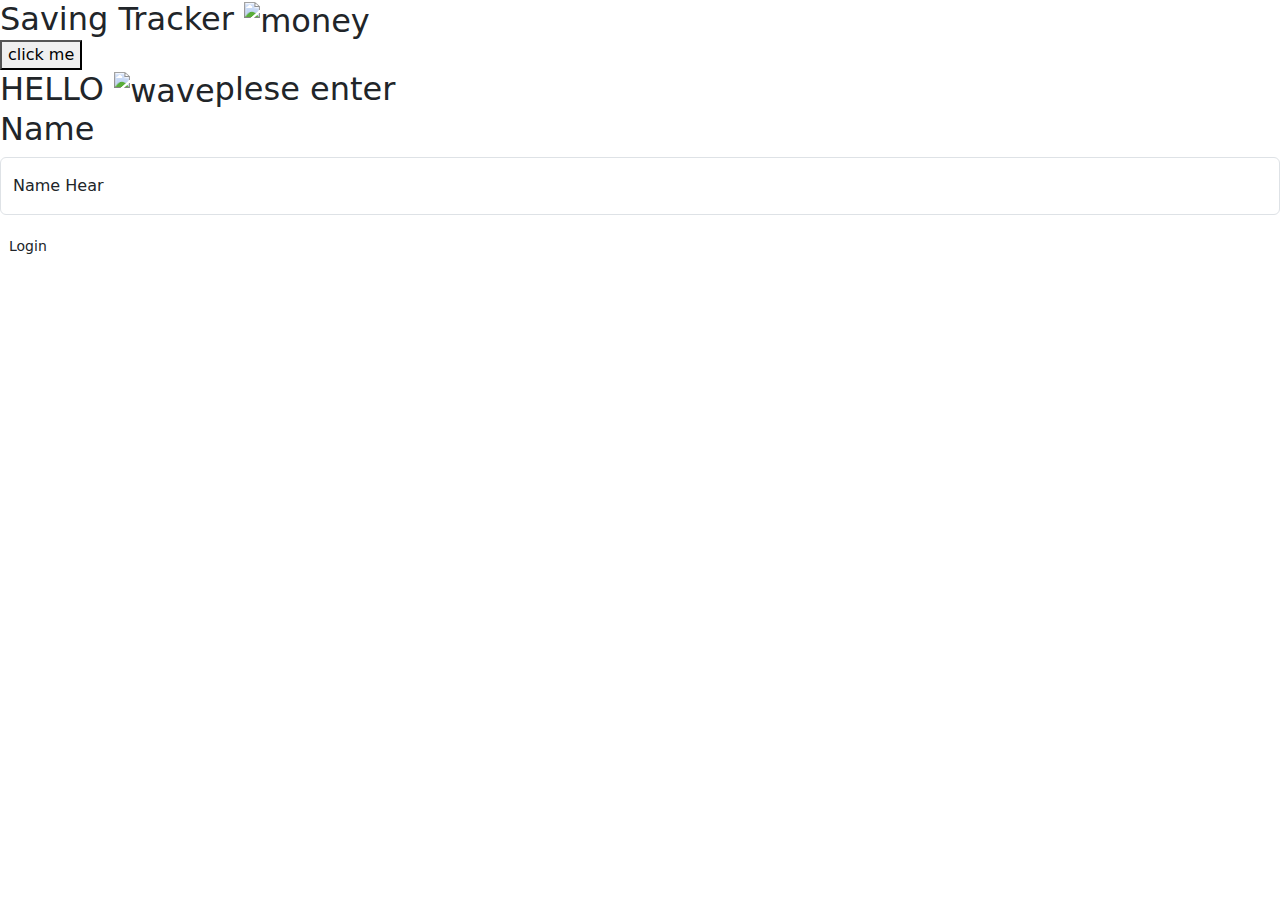
==== index.html @ 5b8bc621 "Update and rename income-tracker-app/ index.html" ====
<!doctype html>
<html lang="en">
  <head>
    <meta charset="utf-8">
    <meta name="viewport" content="width=device-width, initial-scale=1">
    <title>Bootstrap demo</title>
    <link href="https://cdn.jsdelivr.net/npm/bootstrap@5.3.3/dist/css/bootstrap.min.css" rel="stylesheet" integrity="sha384-QWTKZyjpPEjISv5WaRU9OFeRpok6YctnYmDr5pNlyT2bRjXh0JMhjY6hW+ALEwIH" crossorigin="anonymous">
    <link rel="preconnect" href="https://fonts.googleapis.com">
<link rel="preconnect" href="https://fonts.gstatic.com" crossorigin>
<link href="https://fonts.googleapis.com/css2?family=Comfortaa:wght@300..700&display=swap" rel="stylesheet">
    <link rel="stylesheet" href="./project.css">
</head>
  <body>
    <div class="header">
        <div class="cirlcle"></div>
        <div class="headername">
        <h2 class="m-0">Saving Tracker <img src="./digital-money.png" width="35px" height="35px"  alt="money"> </h2>
        <button id="button-r" >click me</button>
        

        </div>
        <div class="main-contant">
            <h2 class="main-contant-text">
                HELLO <img src="./wave.png " alt="wave" width="35px">plese enter 
                <br><span id="name"> Name</span>
            </h2>
            <div class="form-floating mb-3">
                <input type="text" class="form-control" id="floatingInput" placeholder="name@example.com">
                <label for="floatingInput">Name Hear</label>
              </div>
              <a href="./tracker.html">
              <button class="btn btn-sm" id="login-button">Login</button>
              </a>
        </div>
    </div>
    <script src="https://cdn.jsdelivr.net/npm/bootstrap@5.3.3/dist/js/bootstrap.bundle.min.js" integrity="sha384-YvpcrYf0tY3lHB60NNkmXc5s9fDVZLESaAA55NDzOxhy9GkcIdslK1eN7N6jIeHz" crossorigin="anonymous"></script>
    <script src="https://cdn.jsdelivr.net/npm/@popperjs/core@2.11.8/dist/umd/popper.min.js" integrity="sha384-I7E8VVD/ismYTF4hNIPjVp/Zjvgyol6VFvRkX/vR+Vc4jQkC+hVqc2pM8ODewa9r" crossorigin="anonymous"></script>
    <script src="https://cdn.jsdelivr.net/npm/bootstrap@5.3.3/dist/js/bootstrap.min.js" integrity="sha384-0pUGZvbkm6XF6gxjEnlmuGrJXVbNuzT9qBBavbLwCsOGabYfZo0T0to5eqruptLy" crossorigin="anonymous"></script>
</body>
</html>
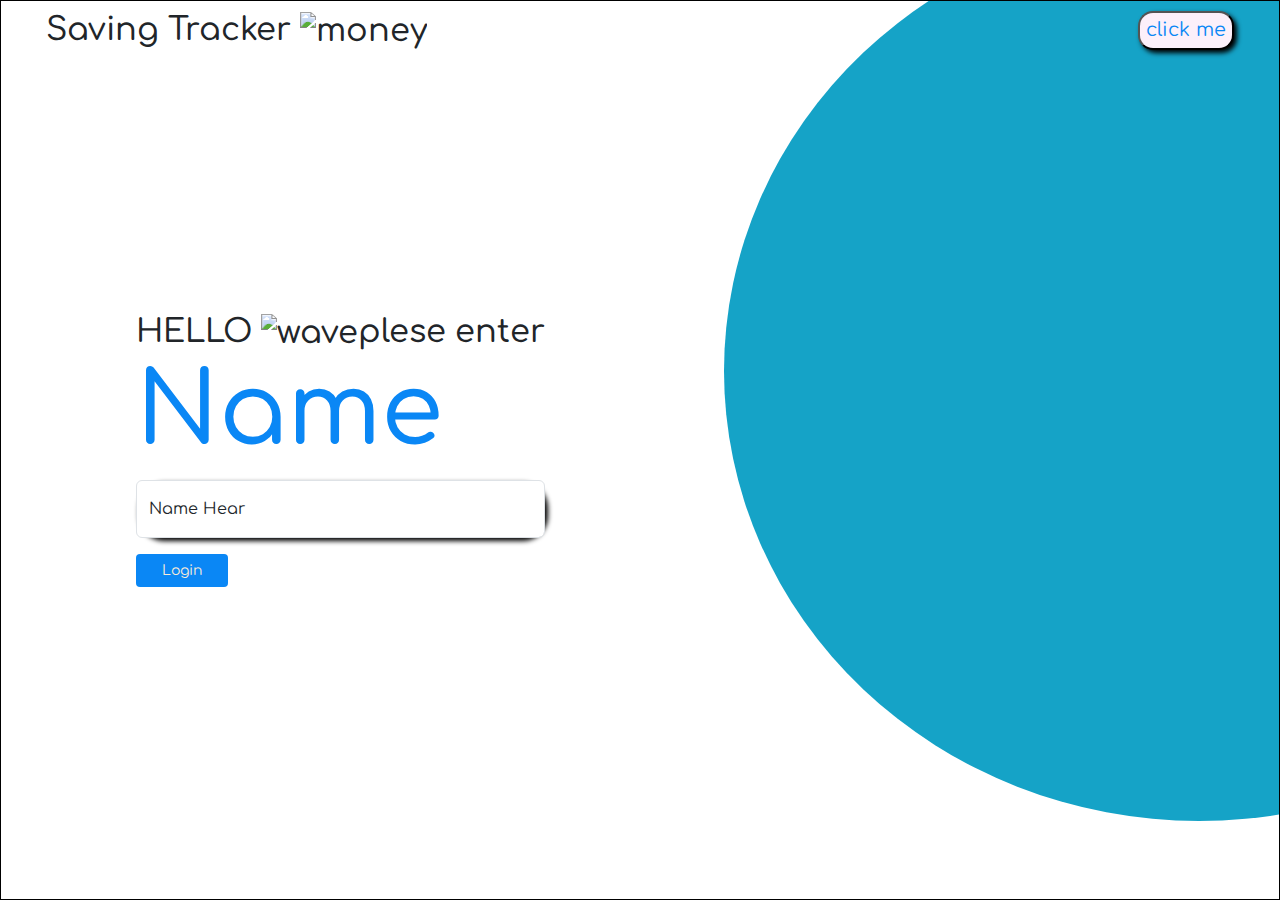
==== commit 78f32472: "Update index.html" ====
--- a/index.html
+++ b/index.html
@@ -8,7 +8,7 @@
     <link rel="preconnect" href="https://fonts.googleapis.com">
 <link rel="preconnect" href="https://fonts.gstatic.com" crossorigin>
 <link href="https://fonts.googleapis.com/css2?family=Comfortaa:wght@300..700&display=swap" rel="stylesheet">
-    <link rel="stylesheet" href="./project.css">
+    <link rel="stylesheet" href="./index.css">
 </head>
   <body>
     <div class="header">
--- a/index.css
+++ b/index.css
@@ -0,0 +1,101 @@
+body{
+    font-family: "Comfortaa", serif;
+
+}
+
+
+.header{
+    position: relative;
+    border: 1px black solid;
+    height: 100vh;
+    overflow: hidden;
+    display: flex;
+    align-items: center;
+
+}
+.cirlcle{
+    background-color: rgb(21, 163, 199);
+    height: 900px;
+    width: 950px;
+    border-radius: 50%;
+    position: absolute;
+    right: -395px;
+    top: -80px;
+    z-index: 1;
+    
+
+}
+#button-r{
+    color: rgb(10, 135, 245);
+    background-color: rgb(252, 240, 250);
+    font-size: larger;
+    border-radius: 15px;
+    font-weight: 400% ;
+    font: bold;
+    box-shadow: 3px 3px  5px black;
+
+}
+.headername{
+    display: flex;
+    justify-content: space-between;
+    position: absolute;
+    z-index: 2;
+    width: 100%;
+    top: 10px;
+    padding: 0px 45px;
+}
+#name{
+    color: rgb(10, 135, 245);
+    font-size: 100px;
+}
+.form-floating{
+    box-shadow: 3px 3px 5px black;
+    border-radius: 25px;
+}
+#login-button{
+    background-color:rgb(10, 135, 245) ;
+    color: antiquewhite;
+    padding: 5px 25px;
+}
+.main-contant{
+    margin-left: 15vh;
+}
+
+@media only screen and (max-width: 768px) {
+    .cirlcle{
+        height: 300px;
+        width: 300px;
+        background-color: black;
+        right: -150px;
+        top: -150px;
+    
+}
+#name{
+    color: black;
+
+}
+.main-contant-text{
+margin-left: -80px;
+}
+.form-floating{
+    
+    margin-left: -80px;
+
+}
+#login-button{
+     background-color: black;
+    color: antiquewhite;
+    box-shadow: 2px 2px 3px rgb(57, 4, 107) 107);
+}
+.headername{
+    color: black;
+    font-size: xx-large;
+    
+}
+#button-r{
+    font-size: medium;
+    color: black;
+}
+
+}
+
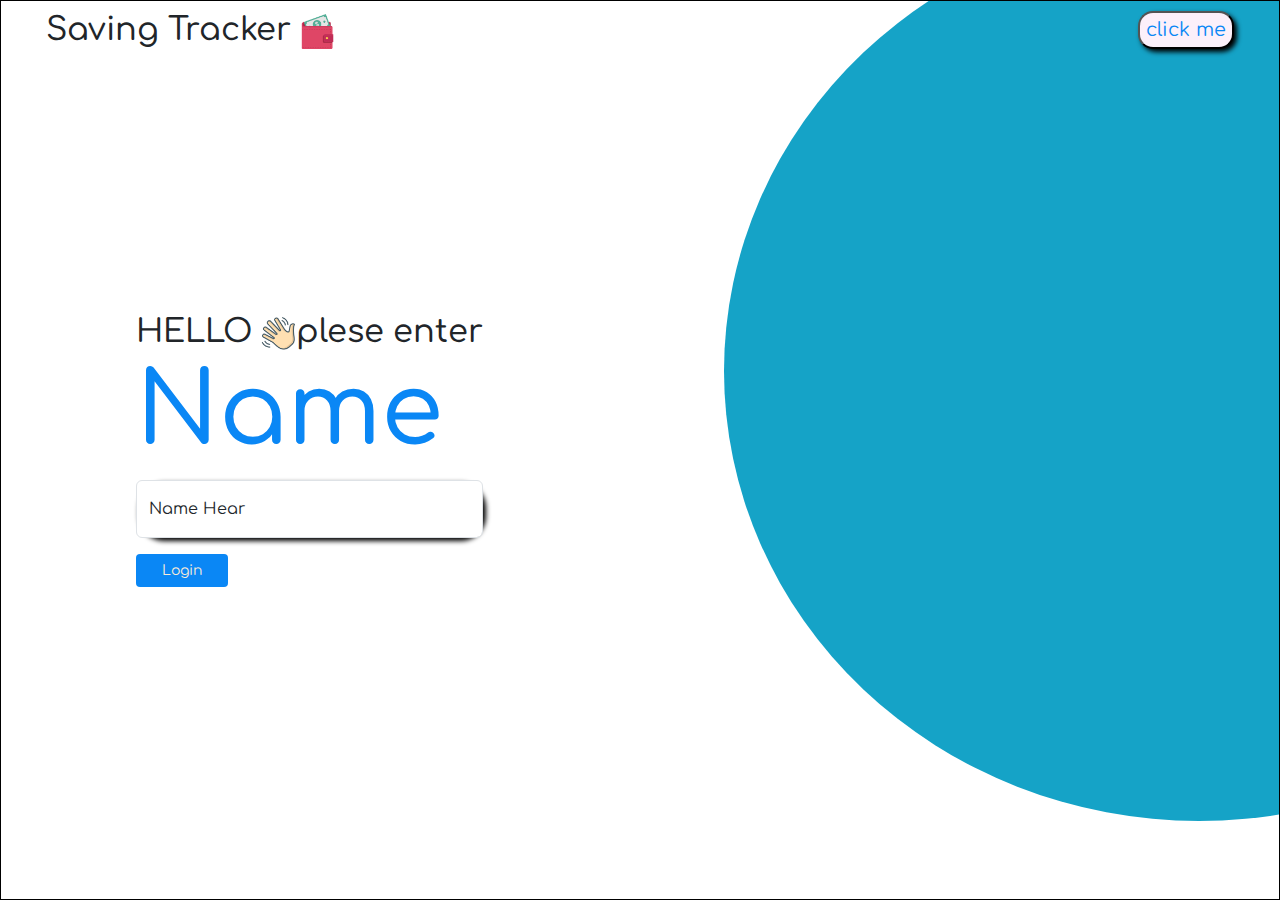
==== commit 0445e34a: "Update index.html" ====
--- a/index.html
+++ b/index.html
@@ -3,7 +3,7 @@
   <head>
     <meta charset="utf-8">
     <meta name="viewport" content="width=device-width, initial-scale=1">
-    <title>Bootstrap demo</title>
+    <title>INcome-tracker</title>
     <link href="https://cdn.jsdelivr.net/npm/bootstrap@5.3.3/dist/css/bootstrap.min.css" rel="stylesheet" integrity="sha384-QWTKZyjpPEjISv5WaRU9OFeRpok6YctnYmDr5pNlyT2bRjXh0JMhjY6hW+ALEwIH" crossorigin="anonymous">
     <link rel="preconnect" href="https://fonts.googleapis.com">
 <link rel="preconnect" href="https://fonts.gstatic.com" crossorigin>
@@ -28,7 +28,7 @@
                 <input type="text" class="form-control" id="floatingInput" placeholder="name@example.com">
                 <label for="floatingInput">Name Hear</label>
               </div>
-              <a href="./tracker.html">
+              <a href="./index2.html">
               <button class="btn btn-sm" id="login-button">Login</button>
               </a>
         </div>
